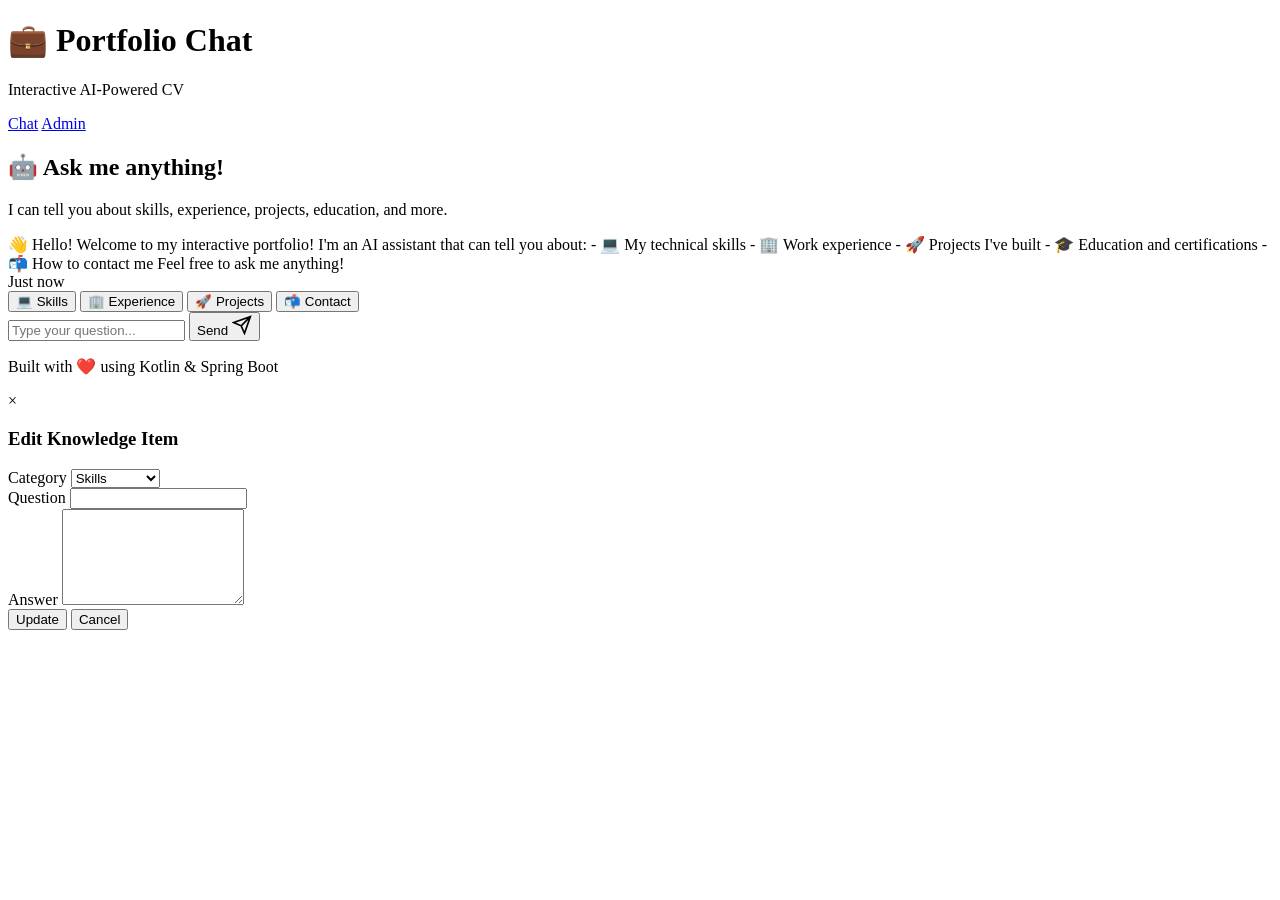
==== open-cv/src/main/resources/templates/index.html @ 15372f9a "**Title:** Initial Implementation of AI-Driven Chat-Based Portfolio Website **Key features implement" ====
<!DOCTYPE html>
<html lang="en">
<head>
    <meta charset="UTF-8">
    <meta name="viewport" content="width=device-width, initial-scale=1.0">
    <title>Portfolio Chat - Interactive CV</title>
    <link rel="stylesheet" href="/css/styles.css">
</head>
<body>
    <div class="container">
        <!-- Header -->
        <header class="header">
            <div class="logo">
                <h1>💼 Portfolio Chat</h1>
                <p>Interactive AI-Powered CV</p>
            </div>
            <nav class="nav">
                <a href="#chat" class="nav-link active">Chat</a>
                <a href="#admin" class="nav-link">Admin</a>
            </nav>
        </header>

        <!-- Main Chat Section -->
        <main id="chat-section" class="main-content">
            <div class="chat-container">
                <div class="chat-header">
                    <h2>🤖 Ask me anything!</h2>
                    <p>I can tell you about skills, experience, projects, education, and more.</p>
                </div>

                <div class="chat-messages" id="chat-messages">
                    <div class="message bot-message">
                        <div class="message-content">
                            👋 Hello! Welcome to my interactive portfolio! 
                            
                            I'm an AI assistant that can tell you about:
                            - 💻 My technical skills
                            - 🏢 Work experience  
                            - 🚀 Projects I've built
                            - 🎓 Education and certifications
                            - 📬 How to contact me
                            
                            Feel free to ask me anything!
                        </div>
                        <div class="message-time">Just now</div>
                    </div>
                </div>

                <div class="suggestions" id="suggestions">
                    <button class="suggestion-btn" onclick="sendSuggestion('What are your main skills?')">💻 Skills</button>
                    <button class="suggestion-btn" onclick="sendSuggestion('Tell me about your experience')">🏢 Experience</button>
                    <button class="suggestion-btn" onclick="sendSuggestion('What projects have you worked on?')">🚀 Projects</button>
                    <button class="suggestion-btn" onclick="sendSuggestion('How can I contact you?')">📬 Contact</button>
                </div>

                <div class="chat-input-container">
                    <input 
                        type="text" 
                        id="chat-input" 
                        placeholder="Type your question..." 
                        autocomplete="off"
                        onkeypress="handleKeyPress(event)"
                    >
                    <button class="send-btn" onclick="sendMessage()">
                        <span>Send</span>
                        <svg width="20" height="20" viewBox="0 0 24 24" fill="none" stroke="currentColor" stroke-width="2">
                            <path d="M22 2L11 13M22 2L15 22L11 13L2 9L22 2Z"/>
                        </svg>
                    </button>
                </div>
            </div>
        </main>

        <!-- Admin Section -->
        <section id="admin-section" class="admin-content" style="display: none;">
            <div class="admin-container">
                <h2>🔧 Knowledge Base Management</h2>
                <p>Add, edit, or remove information from the chatbot's knowledge base.</p>

                <div class="admin-tabs">
                    <button class="tab-btn active" onclick="showTab('view')">View All</button>
                    <button class="tab-btn" onclick="showTab('add')">Add New</button>
                    <button class="tab-btn" onclick="showTab('stats')">Statistics</button>
                </div>

                <!-- View Tab -->
                <div id="view-tab" class="tab-content active">
                    <div class="search-bar">
                        <input type="text" id="search-input" placeholder="Search knowledge base..." onkeyup="searchKnowledge()">
                    </div>
                    <div id="knowledge-list" class="knowledge-list">
                        <!-- Will be populated by JavaScript -->
                    </div>
                </div>

                <!-- Add/Edit Tab -->
                <div id="add-tab" class="tab-content">
                    <form id="knowledge-form" class="knowledge-form">
                        <input type="hidden" id="edit-id">
                        
                        <div class="form-group">
                            <label for="category">Category *</label>
                            <select id="category" required>
                                <option value="skills">Skills</option>
                                <option value="experience">Experience</option>
                                <option value="projects">Projects</option>
                                <option value="education">Education</option>
                                <option value="contact">Contact</option>
                                <option value="general">General</option>
                            </select>
                        </div>

                        <div class="form-group">
                            <label for="question">Question *</label>
                            <input type="text" id="question" required placeholder="e.g., What are your main skills?">
                        </div>

                        <div class="form-group">
                            <label for="answer">Answer *</label>
                            <textarea id="answer" rows="6" required placeholder="Enter the detailed answer..."></textarea>
                        </div>

                        <div class="form-group">
                            <label for="patterns">Question Patterns (comma-separated)</label>
                            <input type="text" id="patterns" placeholder="what are your skills, programming languages, tech stack">
                            <small>Different ways users might ask this question</small>
                        </div>

                        <div class="form-group">
                            <label for="tags">Tags (comma-separated)</label>
                            <input type="text" id="tags" placeholder="skills,programming,technology">
                        </div>

                        <div class="form-actions">
                            <button type="submit" class="btn-primary">Save Knowledge Item</button>
                            <button type="button" class="btn-secondary" onclick="resetForm()">Cancel</button>
                        </div>
                    </form>
                </div>

                <!-- Stats Tab -->
                <div id="stats-tab" class="tab-content">
                    <div class="stats-grid" id="stats-container">
                        <!-- Will be populated by JavaScript -->
                    </div>
                </div>
            </div>
        </section>

        <!-- Footer -->
        <footer class="footer">
            <p>Built with ❤️ using Kotlin & Spring Boot</p>
        </footer>
    </div>

    <!-- Edit Modal -->
    <div id="edit-modal" class="modal">
        <div class="modal-content">
            <span class="close-btn" onclick="closeModal()">&times;</span>
            <h3>Edit Knowledge Item</h3>
            <form id="edit-form">
                <input type="hidden" id="modal-edit-id">
                
                <div class="form-group">
                    <label>Category</label>
                    <select id="modal-category">
                        <option value="skills">Skills</option>
                        <option value="experience">Experience</option>
                        <option value="projects">Projects</option>
                        <option value="education">Education</option>
                        <option value="contact">Contact</option>
                        <option value="general">General</option>
                    </select>
                </div>

                <div class="form-group">
                    <label>Question</label>
                    <input type="text" id="modal-question" required>
                </div>

                <div class="form-group">
                    <label>Answer</label>
                    <textarea id="modal-answer" rows="6" required></textarea>
                </div>

                <div class="form-actions">
                    <button type="submit" class="btn-primary">Update</button>
                    <button type="button" class="btn-secondary" onclick="closeModal()">Cancel</button>
                </div>
            </form>
        </div>
    </div>

    <script src="/js/app.js"></script>
</body>
</html>
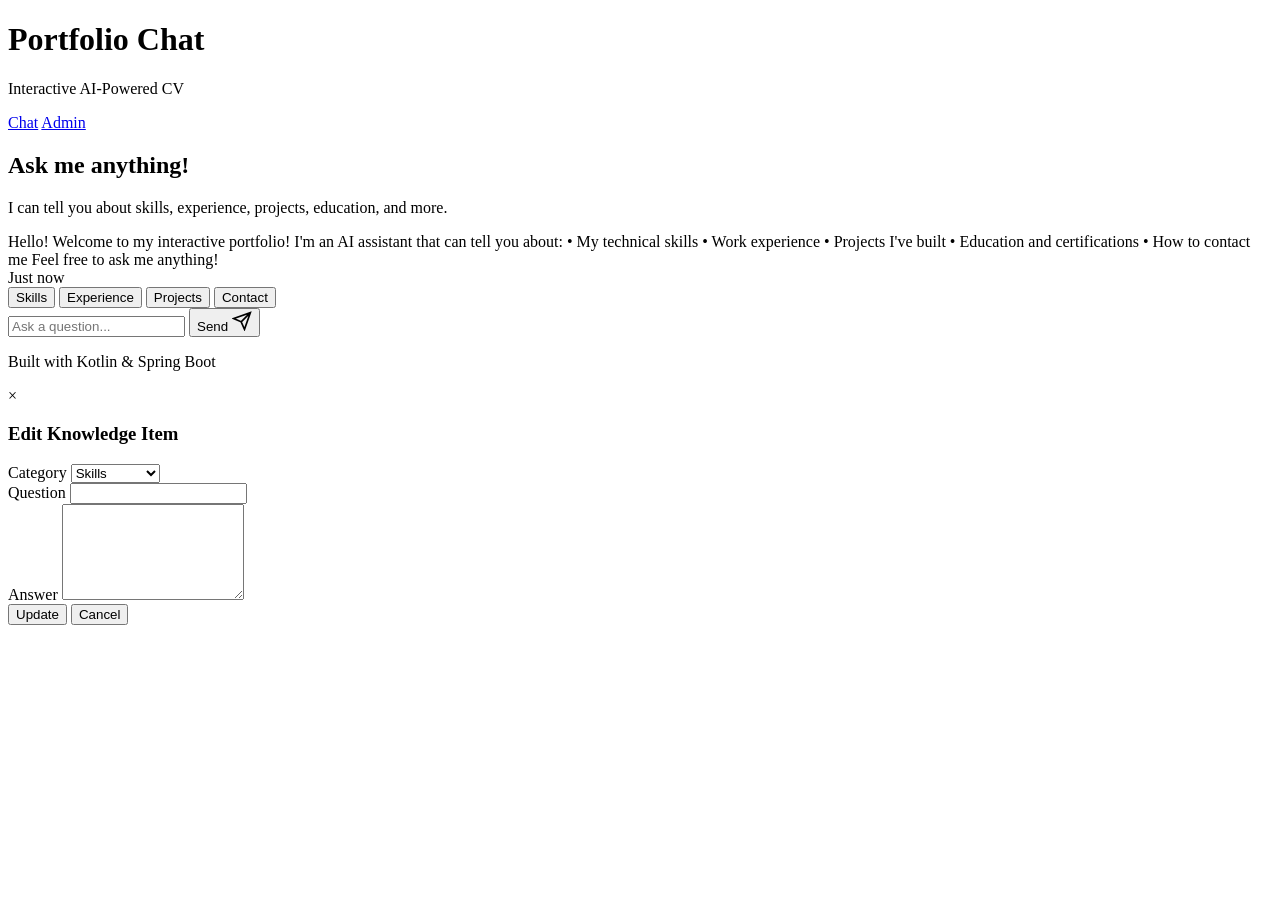
==== commit 07c7a86f: "### Implement Claude-inspired dark mode UI with modern chat interface **Title:** Redesign UI with Cl" ====
--- a/open-cv/src/main/resources/templates/index.html
+++ b/open-cv/src/main/resources/templates/index.html
@@ -11,7 +11,7 @@
         <!-- Header -->
         <header class="header">
             <div class="logo">
-                <h1>💼 Portfolio Chat</h1>
+                <h1>Portfolio Chat</h1>
                 <p>Interactive AI-Powered CV</p>
             </div>
             <nav class="nav">
@@ -24,40 +24,40 @@
         <main id="chat-section" class="main-content">
             <div class="chat-container">
                 <div class="chat-header">
-                    <h2>🤖 Ask me anything!</h2>
+                    <h2>Ask me anything!</h2>
                     <p>I can tell you about skills, experience, projects, education, and more.</p>
                 </div>
 
                 <div class="chat-messages" id="chat-messages">
                     <div class="message bot-message">
                         <div class="message-content">
-                            👋 Hello! Welcome to my interactive portfolio! 
-                            
-                            I'm an AI assistant that can tell you about:
-                            - 💻 My technical skills
-                            - 🏢 Work experience  
-                            - 🚀 Projects I've built
-                            - 🎓 Education and certifications
-                            - 📬 How to contact me
-                            
-                            Feel free to ask me anything!
+                            Hello! Welcome to my interactive portfolio! 
+
+I'm an AI assistant that can tell you about:
+• My technical skills
+• Work experience  
+• Projects I've built
+• Education and certifications
+• How to contact me
+
+Feel free to ask me anything!
                         </div>
                         <div class="message-time">Just now</div>
                     </div>
                 </div>
 
                 <div class="suggestions" id="suggestions">
-                    <button class="suggestion-btn" onclick="sendSuggestion('What are your main skills?')">💻 Skills</button>
-                    <button class="suggestion-btn" onclick="sendSuggestion('Tell me about your experience')">🏢 Experience</button>
-                    <button class="suggestion-btn" onclick="sendSuggestion('What projects have you worked on?')">🚀 Projects</button>
-                    <button class="suggestion-btn" onclick="sendSuggestion('How can I contact you?')">📬 Contact</button>
+                    <button class="suggestion-btn" onclick="sendSuggestion('What are your main skills?')">Skills</button>
+                    <button class="suggestion-btn" onclick="sendSuggestion('Tell me about your experience')">Experience</button>
+                    <button class="suggestion-btn" onclick="sendSuggestion('What projects have you worked on?')">Projects</button>
+                    <button class="suggestion-btn" onclick="sendSuggestion('How can I contact you?')">Contact</button>
                 </div>
 
                 <div class="chat-input-container">
                     <input 
                         type="text" 
                         id="chat-input" 
-                        placeholder="Type your question..." 
+                        placeholder="Ask a question..." 
                         autocomplete="off"
                         onkeypress="handleKeyPress(event)"
                     >
@@ -74,7 +74,7 @@
         <!-- Admin Section -->
         <section id="admin-section" class="admin-content" style="display: none;">
             <div class="admin-container">
-                <h2>🔧 Knowledge Base Management</h2>
+                <h2>Knowledge Base Management</h2>
                 <p>Add, edit, or remove information from the chatbot's knowledge base.</p>
 
                 <div class="admin-tabs">
@@ -149,7 +149,7 @@
 
         <!-- Footer -->
         <footer class="footer">
-            <p>Built with ❤️ using Kotlin & Spring Boot</p>
+            <p>Built with Kotlin & Spring Boot</p>
         </footer>
     </div>
 
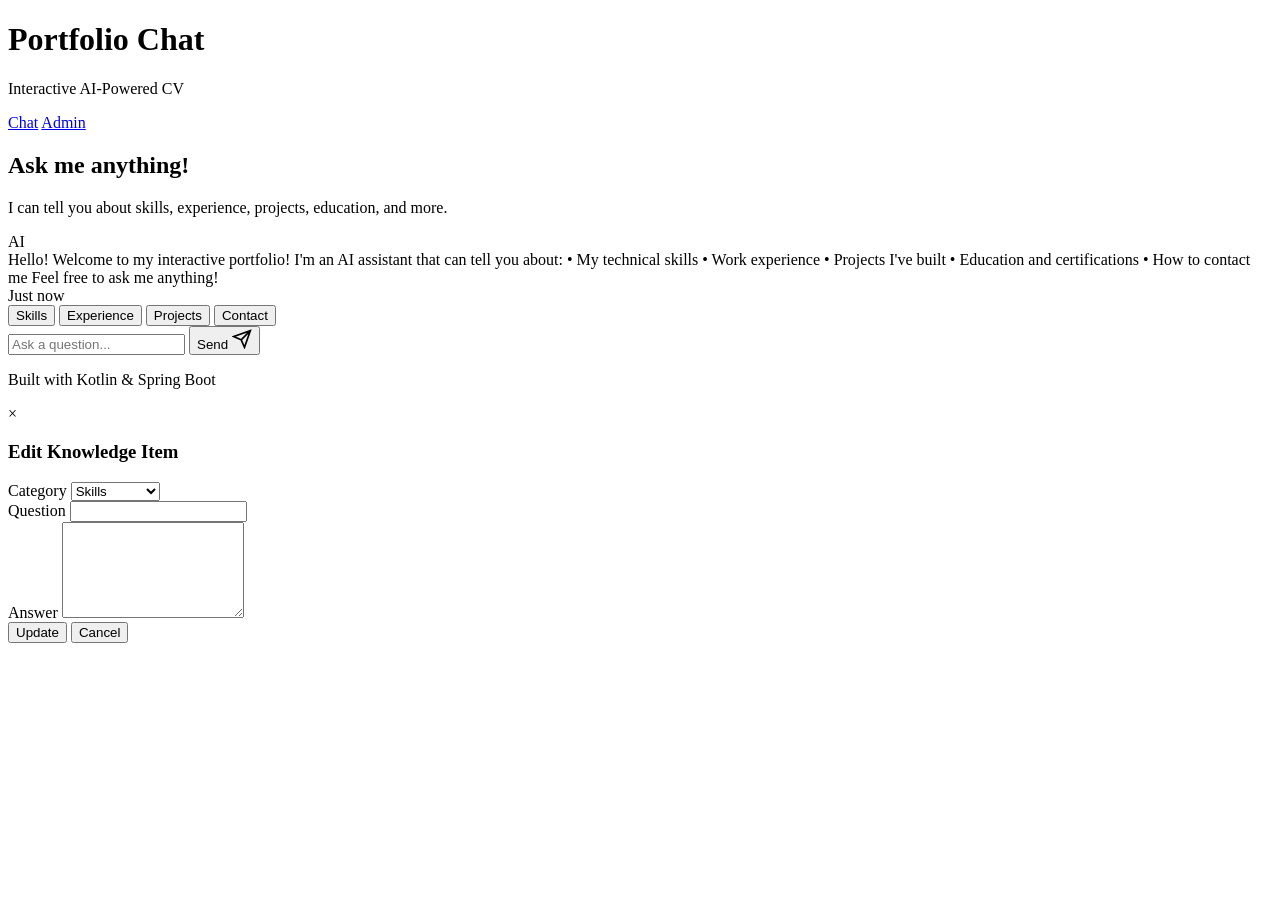
==== commit 2e73fa06: "Update UI to Claude-like chat interface and fix suggestion functionality Key features implemented: -" ====
--- a/open-cv/src/main/resources/templates/index.html
+++ b/open-cv/src/main/resources/templates/index.html
@@ -30,8 +30,10 @@
 
                 <div class="chat-messages" id="chat-messages">
                     <div class="message bot-message">
-                        <div class="message-content">
-                            Hello! Welcome to my interactive portfolio! 
+                        <div class="message-avatar">AI</div>
+                        <div class="message-content-wrapper">
+                            <div class="message-content">
+                                Hello! Welcome to my interactive portfolio! 
 
 I'm an AI assistant that can tell you about:
 • My technical skills
@@ -41,8 +43,9 @@
 • How to contact me
 
 Feel free to ask me anything!
+                            </div>
+                            <div class="message-time">Just now</div>
                         </div>
-                        <div class="message-time">Just now</div>
                     </div>
                 </div>
 
